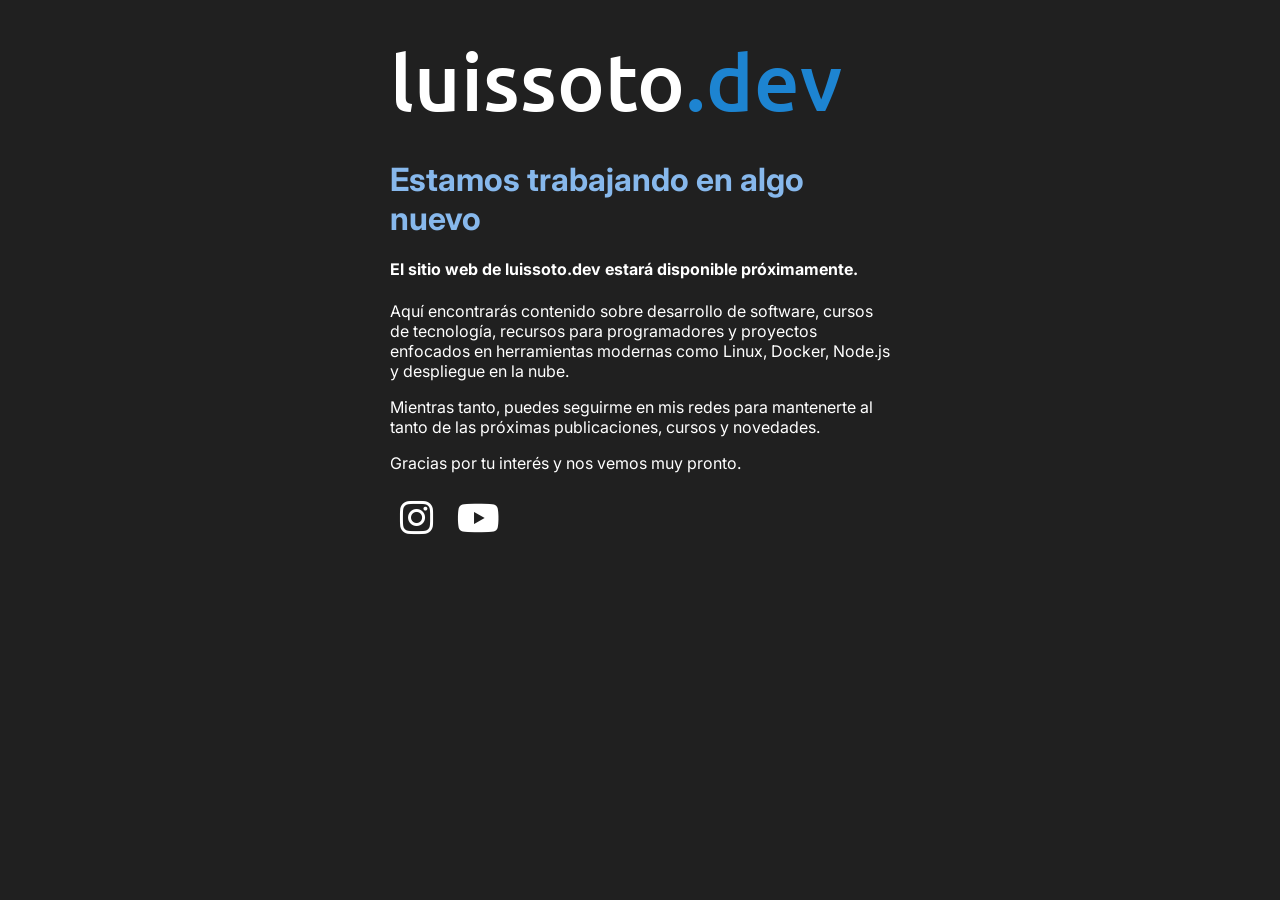
==== index.html @ 970d4b55 "first commit" ====
<!doctype html>
<html lang="en">
  <head>
    <meta charset="UTF-8" />
    <meta name="viewport" content="width=device-width, initial-scale=1.0" />
    <title>Home</title>
    <link
      rel="stylesheet"
      href="https://cdnjs.cloudflare.com/ajax/libs/font-awesome/6.5.0/css/all.min.css"
    />
    <link rel="preconnect" href="https://fonts.googleapis.com" />
    <link rel="preconnect" href="https://fonts.gstatic.com" crossorigin />
    <link
      href="https://fonts.googleapis.com/css2?family=Ubuntu:ital,wght@1,500&family=Inter:wght@400;500;600&display=swap"
      rel="stylesheet"
    />
    <link rel="stylesheet" href="css/styles.css" />
  </head>

  <body>
    <div class="container">
      <p id="logo">luissoto<span>.dev</span></p>
      <h1>Estamos trabajando en algo nuevo</h1>
      <h4>El sitio web de luissoto.dev estará disponible próximamente.</h4>
      <p>
        Aquí encontrarás contenido sobre desarrollo de software, cursos de
        tecnología, recursos para programadores y proyectos enfocados en
        herramientas modernas como Linux, Docker, Node.js y despliegue en la
        nube.
      </p>
      <p>
        Mientras tanto, puedes seguirme en mis redes para mantenerte al tanto de
        las próximas publicaciones, cursos y novedades.
      </p>
      <p>Gracias por tu interés y nos vemos muy pronto.</p>
      <div class="redes">
        <a href="https://instagram.com/luissoto.dev" target="_blank">
          <i class="fa-brands fa-instagram"></i>
        </a>
        <a href="https://youtube.com/@LuisSotoDev" target="_blank">
          <i class="fa-brands fa-youtube"></i>
        </a>
      </div>
    </div>
  </body>
</html>
---- css/styles.css ----
body {
    background-color: rgb(32, 32, 32);
    font-family: 'Inter', sans-serif;
    color: white;
}

#logo {
  font-family: "Ubuntu", sans-serif;
  font-weight: 500;
  font-size: 80px;
  margin: 30px 0px;
}

.container {
    max-width: 500px;
    margin: 0 auto;
}

#logo > span {
    color: rgb(29, 132, 209);
    
}

h1 {
    color: #87b8ec;

}

.redes i {
  font-size: 38px;
  color: white;
  margin: 10px;
  transition: 0.3s;
}

.redes i:hover {
  color: #87b8ec;
}

a {
    text-decoration: none;
}
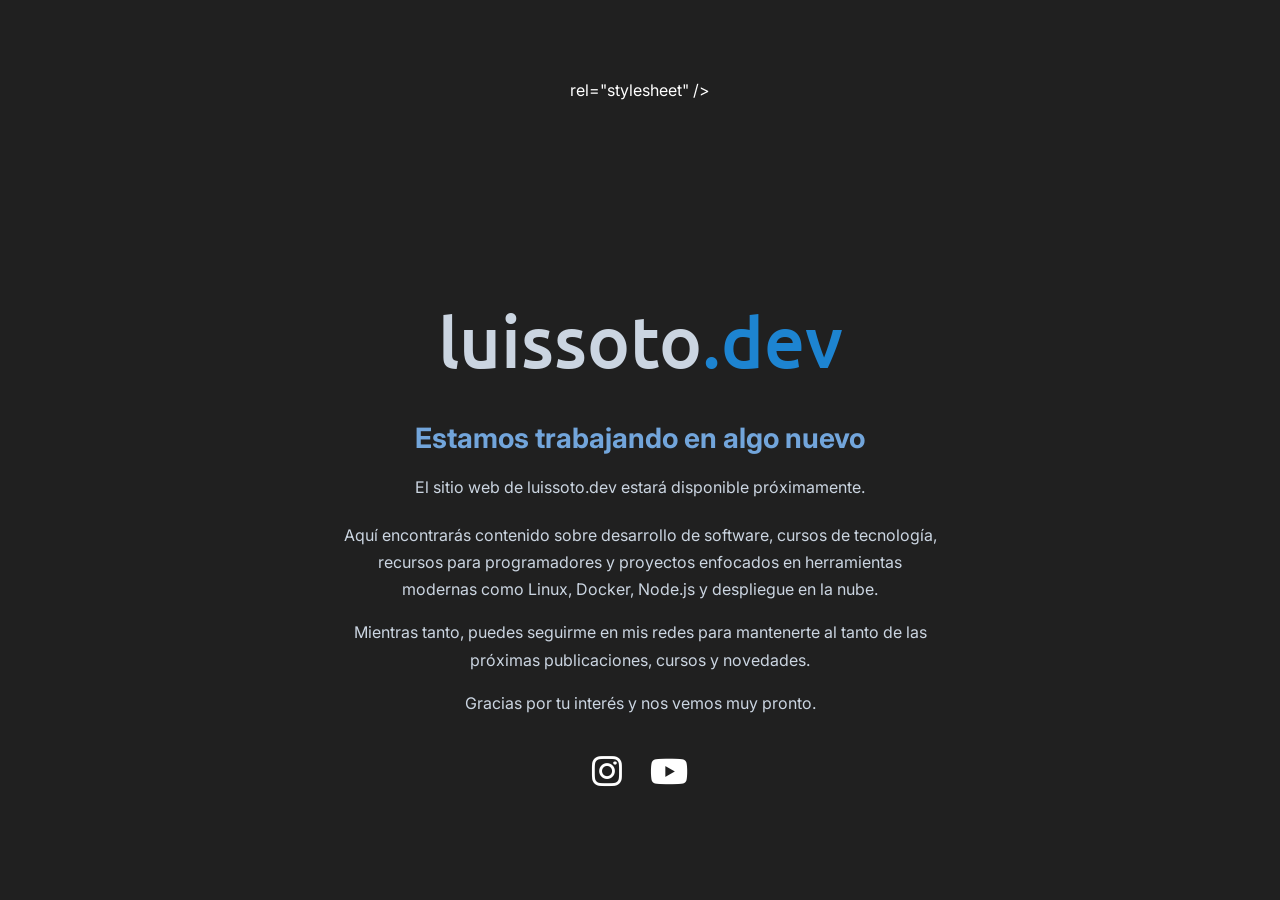
==== commit 38e83f51: "ajustes de css 2" ====
--- a/index.html
+++ b/index.html
@@ -10,8 +10,7 @@
     />
     <link rel="preconnect" href="https://fonts.googleapis.com" />
     <link rel="preconnect" href="https://fonts.gstatic.com" crossorigin />
-    <link
-      href="https://fonts.googleapis.com/css2?family=Ubuntu:ital,wght@1,500&family=Inter:wght@400;500;600&display=swap"
+      <link href="https://fonts.googleapis.com/css2?family=Ubuntu:wght@500&family=Inter:wght@400;500;600&display=swap" rel="stylesheet">
       rel="stylesheet"
     />
     <link rel="stylesheet" href="css/styles.css" />
--- a/css/styles.css
+++ b/css/styles.css
@@ -1,42 +1,96 @@
 body {
-    background-color: rgb(32, 32, 32);
-    font-family: 'Inter', sans-serif;
-    color: white;
+  background-color: rgb(32, 32, 32);
+  font-family: 'Inter', sans-serif;
+  color: white;
+  margin: 0;
+  min-height: 100vh;
+  display: grid;
+  place-items: center;
 }
 
+/* contenedor principal */
+.container {
+  max-width: 600px;
+  padding: 20px;
+  text-align: center;
+}
+
+/* logo */
 #logo {
   font-family: "Ubuntu", sans-serif;
   font-weight: 500;
-  font-size: 80px;
-  margin: 30px 0px;
+  font-size: 72px;
+  margin: 0 0 10px 0;
 }
 
-.container {
-    max-width: 500px;
-    margin: 0 auto;
+#logo span {
+  color: rgb(29, 132, 209);
 }
 
-#logo > span {
-    color: rgb(29, 132, 209);
-    
+/* titulo principal */
+h1 {
+  color: #72a5db;
+  font-size: 28px;
+  margin-bottom: 10px;
 }
 
-h1 {
-    color: #87b8ec;
+/* subtitulo */
+h4 {
+  font-weight: 400;
+  color: #cbd5e1;
+  margin-bottom: 25px;
+}
 
+/* párrafos */
+p {
+  color: #cbd5e1;
+  line-height: 1.7;
+  margin-bottom: 16px;
+}
+
+/* redes */
+.redes {
+  margin-top: 25px;
 }
 
 .redes i {
-  font-size: 38px;
+  font-size: 34px;
   color: white;
-  margin: 10px;
+  margin: 12px;
   transition: 0.3s;
 }
 
 .redes i:hover {
-  color: #87b8ec;
+  color: #60A5FA;
+  transform: translateY(-3px);
 }
 
 a {
-    text-decoration: none;
+  text-decoration: none;
+}
+
+/* ---------- MOBILE ---------- */
+
+@media (max-width: 600px) {
+
+  #logo {
+    font-size: 46px;
+  }
+
+  h1 {
+    font-size: 22px;
+  }
+
+  h4 {
+    font-size: 16px;
+  }
+
+  p {
+    font-size: 15px;
+  }
+
+  .redes i {
+    font-size: 30px;
+  }
+
 }
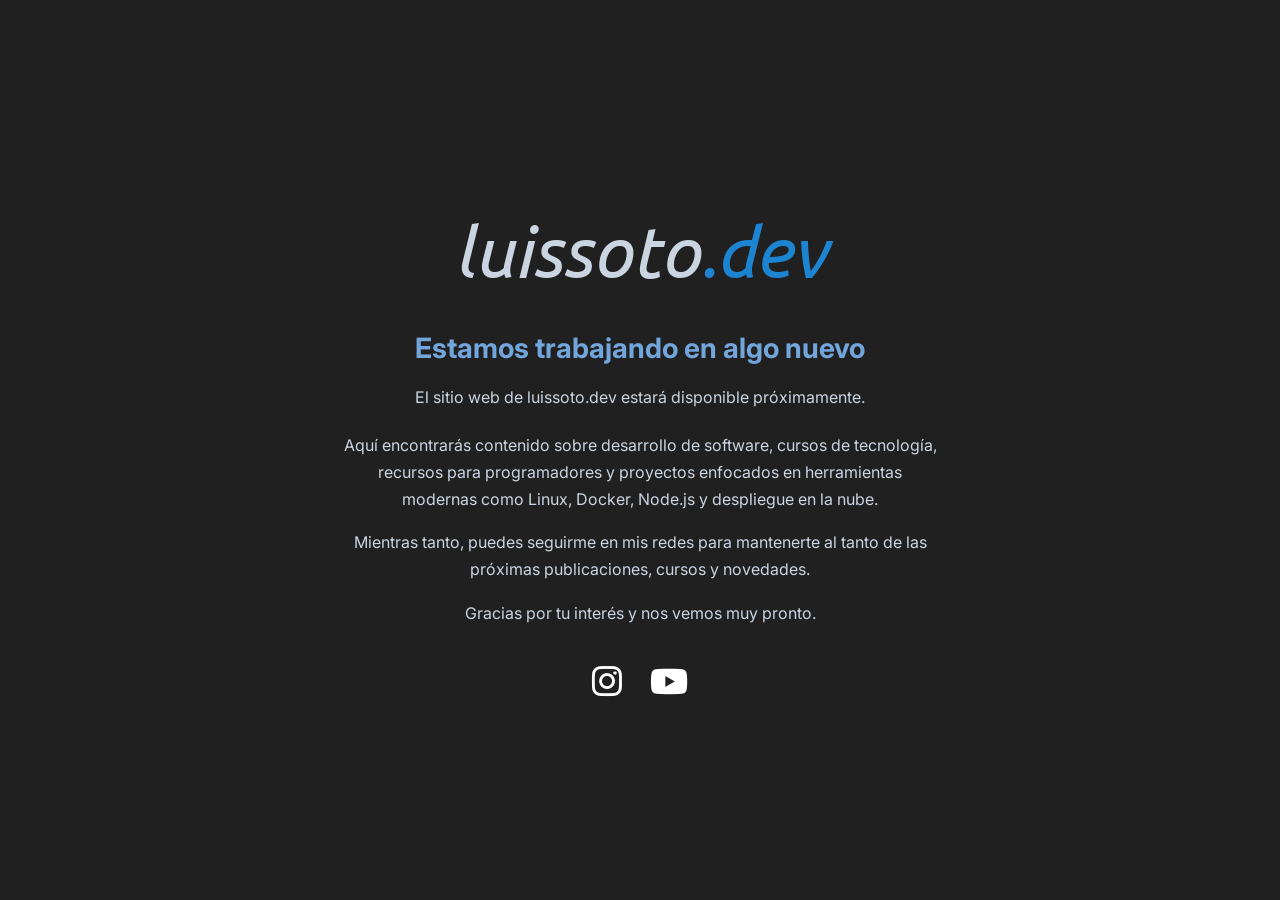
==== commit cb0a451b: "bug fix" ====
--- a/index.html
+++ b/index.html
@@ -11,8 +11,6 @@
     <link rel="preconnect" href="https://fonts.googleapis.com" />
     <link rel="preconnect" href="https://fonts.gstatic.com" crossorigin />
       <link href="https://fonts.googleapis.com/css2?family=Ubuntu:wght@500&family=Inter:wght@400;500;600&display=swap" rel="stylesheet">
-      rel="stylesheet"
-    />
     <link rel="stylesheet" href="css/styles.css" />
   </head>
 
--- a/css/styles.css
+++ b/css/styles.css
@@ -19,6 +19,7 @@
 #logo {
   font-family: "Ubuntu", sans-serif;
   font-weight: 500;
+  font-style: italic;
   font-size: 72px;
   margin: 0 0 10px 0;
 }
